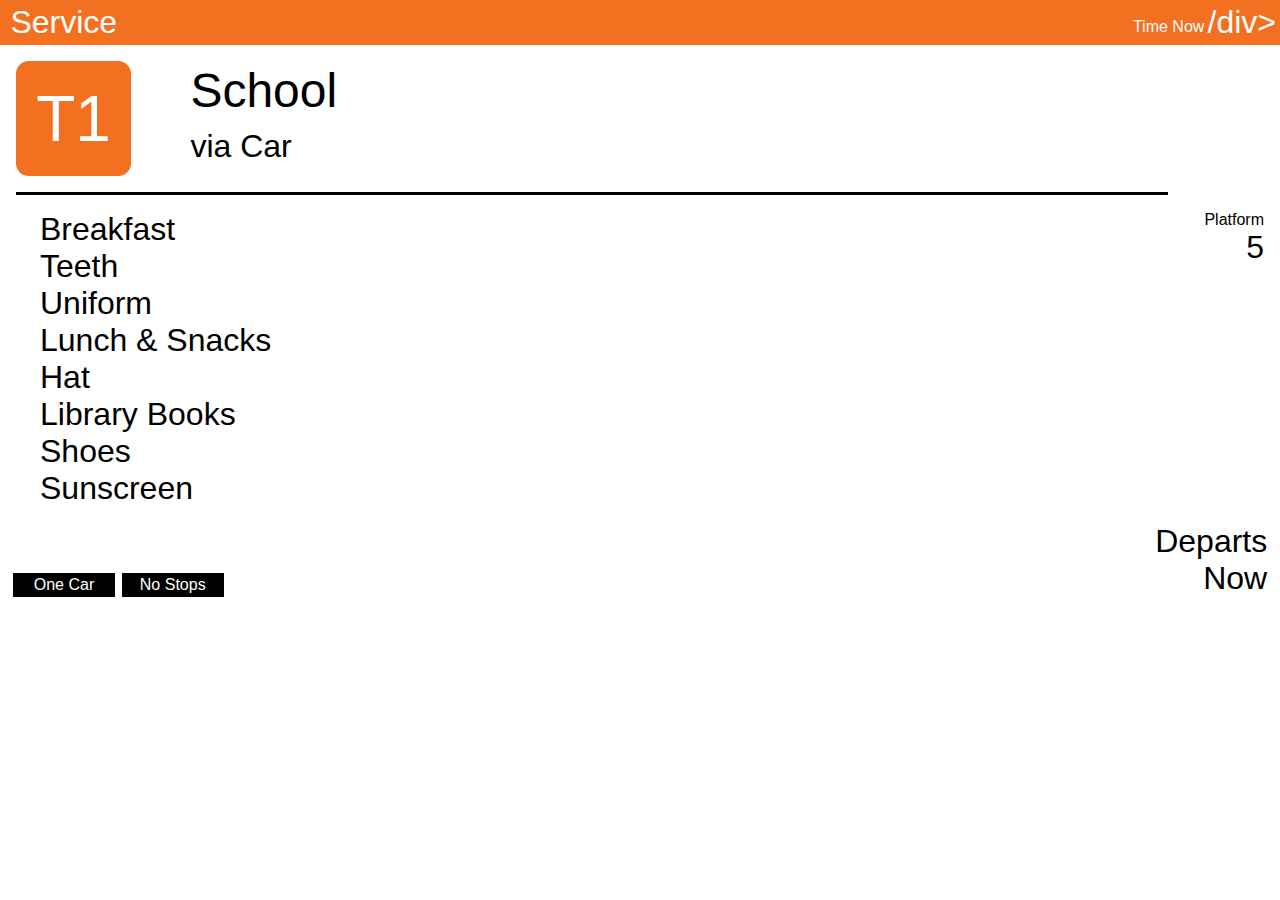
==== GetReady.html @ bb58a265 "JS coding made clearer" ====
<!doctype html>
<html lang="en">
  <head>
    <meta charset="utf-8">
    <meta name="viewport" content="width=device-width, initial-scale=1, shrink-to-fit=no">
    <meta name="description" content="">
    <meta name="author" content="">
    <link rel="icon" href="">

    <title>Get Ready</title>

    <!-- Custom styles for this template -->
    <link rel="stylesheet" type="text/css" href="styles.css" /> 
  </head>



<header class="display-header">
	<div class="header-content">
		<div class="service">Service</div>
		<div class="time-now">Time Now</div>
		<div class="header-time" id="datetime">/div>
	</div>
</header>

<div class="destination">
  <div class="dest-row">
    <div class="logo">
      
      <div class="logo-img" id="editLogo">
        <div id="logoText">T1</div>
      </div>

    </div>
    <div class="dest-text">
      <div class="dest-main" id="destmain"></div>
      <div class="dest-via">via Car</div>
    </div>
  </div>
</div>
<div class="line">
</div>
<div class="tasks">
  <div class="task-list">
    <ul id="myList">
    </ul>
  </div>
  <div class="platform">
    <div class="plat-text">Platform</div>
    <div class="plat-num">5</div>
  </div>
</div>

<div class="fill"></div>

<div class="departure">
  <div class="trans-info">
    <div class="trans-type">One Car</div>
    <div class="stop-type">No Stops</div>
  </div>
  <div class="departs-info">
    <div id="departure-text" class="departs-text">Departs</div>
    <div id="departure-rem" class="departs-rem">Now</div>
  </div>

</div>


<div id="overlay" class="overlay"></div>

<div id="destoverlay" class="destoverlay">
  <div>
    <label for="destination">Destination:</label>
    <input type="text" id="destOverlayText" name="destination" onkeyup="updateDestination(this.value)"/>
  </div>
</div>

<div id="departureoverlay" class="departureoverlay">
  <div>
    <div>Leaving at:</div>
    <input id="departure-time" type="time" value="09:10" min="00:00" max="23:59" onchange="updateDepartureTime(this.value)"/>
  </div>
</div>

<div id="listoverlay" class="listoverlay">
  <div>
    <div>Todo Items:</label>
    <textarea class="items" id="items" wrap="soft" onkeyup="updateList(this.value)"></textarea>
    <div class="iteminstructions">
      List the todo items separated by a comma.
    </div>
  </div>
</div>







<script src="script.js"></script>
---- styles.css ----
:root {

  --track-line-color: #F37021;
  --huge-font-size: 4rem;
  --big-font-size: 3rem;
  --medium-font-size: 2rem;
  --small-font-size: 1rem;
}

input[type=text] {
  padding: 0.2rem;
  min-width: 2rem;
  min-height: 2rem;
  font-size: var(--medium-font-size);
}

html, body {
	padding: 0;
	margin: 0;
	font-family: arial;
}

.display-header {
  color: white;
	padding: 0.25rem;
	margin: 0;
	background-color: var(--track-line-color);
}

.header-content {
	display: flex;
	flex-direction: row;
}

.service {
	flex-grow: 2;
	font-size: var(--medium-font-size);
  padding: 0 0.2em ;
}

.time-now {
  align-self: flex-end;
  flex-grow: 2;
  font-size : var(--small-font-size);
  line-height: 1.75em;
  text-align: right;
  padding: 0 0.2em;
}

.header-time {
	text-align: right;
  font-size: var(--medium-font-size);
}

.overlay {
  position: fixed; /* Sit on top of the page content */
  z-index: 10;
  display: none; /* Hidden by default */
  width: 100%; /* Full width (cover the whole page) */
  height: 100%; /* Full height (cover the whole page) */
  top: 0;
  left: 0;
  right: 0;
  bottom: 0;
  background-color: rgba(0,0,0,0.5); /* Black background with opacity */
  z-index: 2; /* Specify a stack order in case you're using a different order for other elements */
  cursor: pointer; /* Add a pointer on hover */
}

.destoverlay, .departureoverlay, .listoverlay {
  display: none;
  position: absolute;
  z-index: 11;
  padding: 0.4rem;
  top: 50%;
  left: 50%;
  font-size: var(--medium-font-size);
  color: white;
  transform: translate(-50%,-50%);
  -ms-transform: translate(-50%,-50%);
  background-color: var(--track-line-color);
  min-height: 50%;
  min-width: 50%;
  border-radius: 5pt;
}

.dest-row {
  display: flex;
  flex-direction: row;
  justify-content: flex-start;
  padding: 0.5em;
  min-height: 2.1em;
}

.logo {
  background-color: white;
  padding: 0.5em;
  cursor: pointer;
}



.logo-img {
  height: 1em;
  width: 1em;
  padding: 0.4em;
  background-color: var(--track-line-color);
  border-radius: 0.2em;
  color: white;
  font-size: var(--huge-font-size);
  display: flex;
  align-items: center;
  justify-content: center;
}

.dest-text {
  display:flex;
  align-content: space-around;
  flex-direction: column;
  padding-left: 0.8em;
  font-size: var(--huge-font-size);
}

.dest-main {
  flex-grow: 1;
  font-size: var(--big-font-size);
  display: flex;
  align-items: center;
}

.dest-via {
  flex-grow: 1;
  font-size: var(--medium-font-size);
  display: flex;
  align-items: top;
}

.line {
  background-color: black;
  width: 90%;
  min-height: 0.2em;
  margin: 0 1em;;
}

.tasks {
  display: flex;
  flex-direction: row;
  color: black;
}

.task-list {
  flex-grow: 1;
}

ul {
  list-style-type: none;
}

li {
  font-size: var(--medium-font-size);
}


.platform {
  flex-grow: 1;
  display: flex;
  flex-direction: column;
  padding: 1em;
  text-align: right;
}

.plat-text {
  font-size: var(--small-font-size);
}

.plat-num {
  font-size: var(--medium-font-size);
}

.departure {
  display: flex;
  flex-direction: row;
}

.fill {
  flex: 1;
}

.trans-info {
  flex-grow: 1;
  display: flex;
  flex-direction: row;
  align-items: flex-end;
  margin: 0em 0.6em;
}

.trans-info div {
  background-color: black;
  width: 6em;
  color: white;
  font-size: var(--small-font-size);
  padding: 0.2em;
  margin: 0em 0.2em;
  text-align: center;
}

.departs-info {
  flex-grow: 1;
  display: flex;
  flex-direction: column;
  align-items: flex-end;
}

.departs-info div {
  padding: 0 0.4em;
  align-items: flex-end;
}

.departs-text {
  font-size: var(--medium-font-size);
}

.departs-rem {
  font-size: var(--medium-font-size);
}


.show {
  display: block;
}

.iteminstructions {
  font-size: var(--small-font-size);
}

.items {
  border-radius: 0.4rem;
  font-size: var(--small-font-size);
  height: 10rem;
}
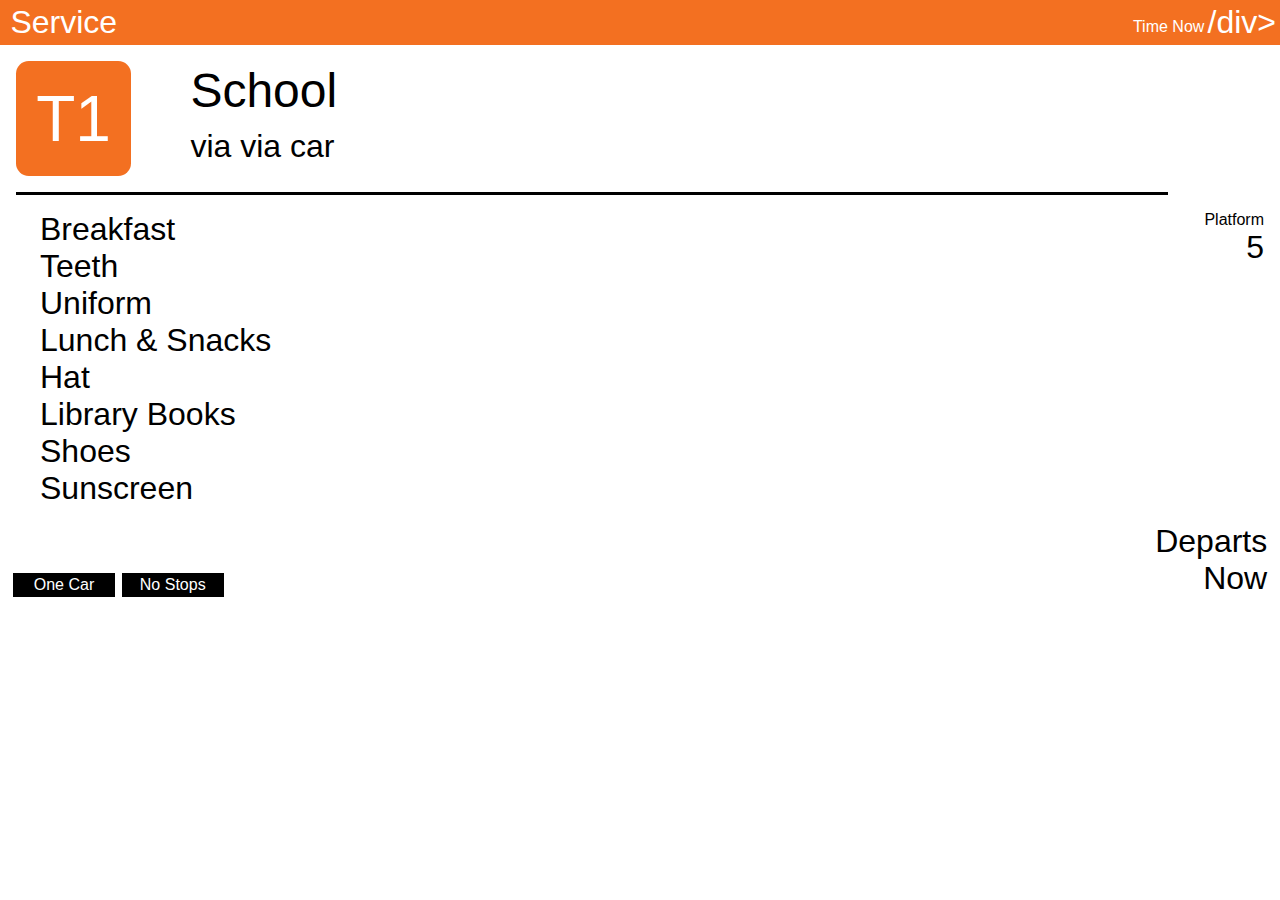
==== commit a9b5717f: "Added "via" parameter" ====
--- a/GetReady.html
+++ b/GetReady.html
@@ -34,7 +34,7 @@
     </div>
     <div class="dest-text">
       <div class="dest-main" id="destmain"></div>
-      <div class="dest-via">via Car</div>
+      <div id="dest-via" class="dest-via"></div>
     </div>
   </div>
 </div>
@@ -75,16 +75,23 @@
   </div>
 </div>
 
+<div id="viaoverlay" class="destoverlay">
+  <div>
+    <label for="via">Traveling via:</label>
+    <input type="text" id="viaOverlayText" name="via" onkeyup="updateVia(this.value)"/>
+  </div>
+</div>
+
 <div id="departureoverlay" class="departureoverlay">
   <div>
     <div>Leaving at:</div>
-    <input id="departure-time" type="time" value="09:10" min="00:00" max="23:59" onchange="updateDepartureTime(this.value)"/>
+    <input id="departure-time" type="time" min="00:00" max="23:59" onchange="updateDepartureTime(this.value)"/>
   </div>
 </div>
 
 <div id="listoverlay" class="listoverlay">
   <div>
-    <div>Todo Items:</label>
+    <div>Todo Items:</div>
     <textarea class="items" id="items" wrap="soft" onkeyup="updateList(this.value)"></textarea>
     <div class="iteminstructions">
       List the todo items separated by a comma.
